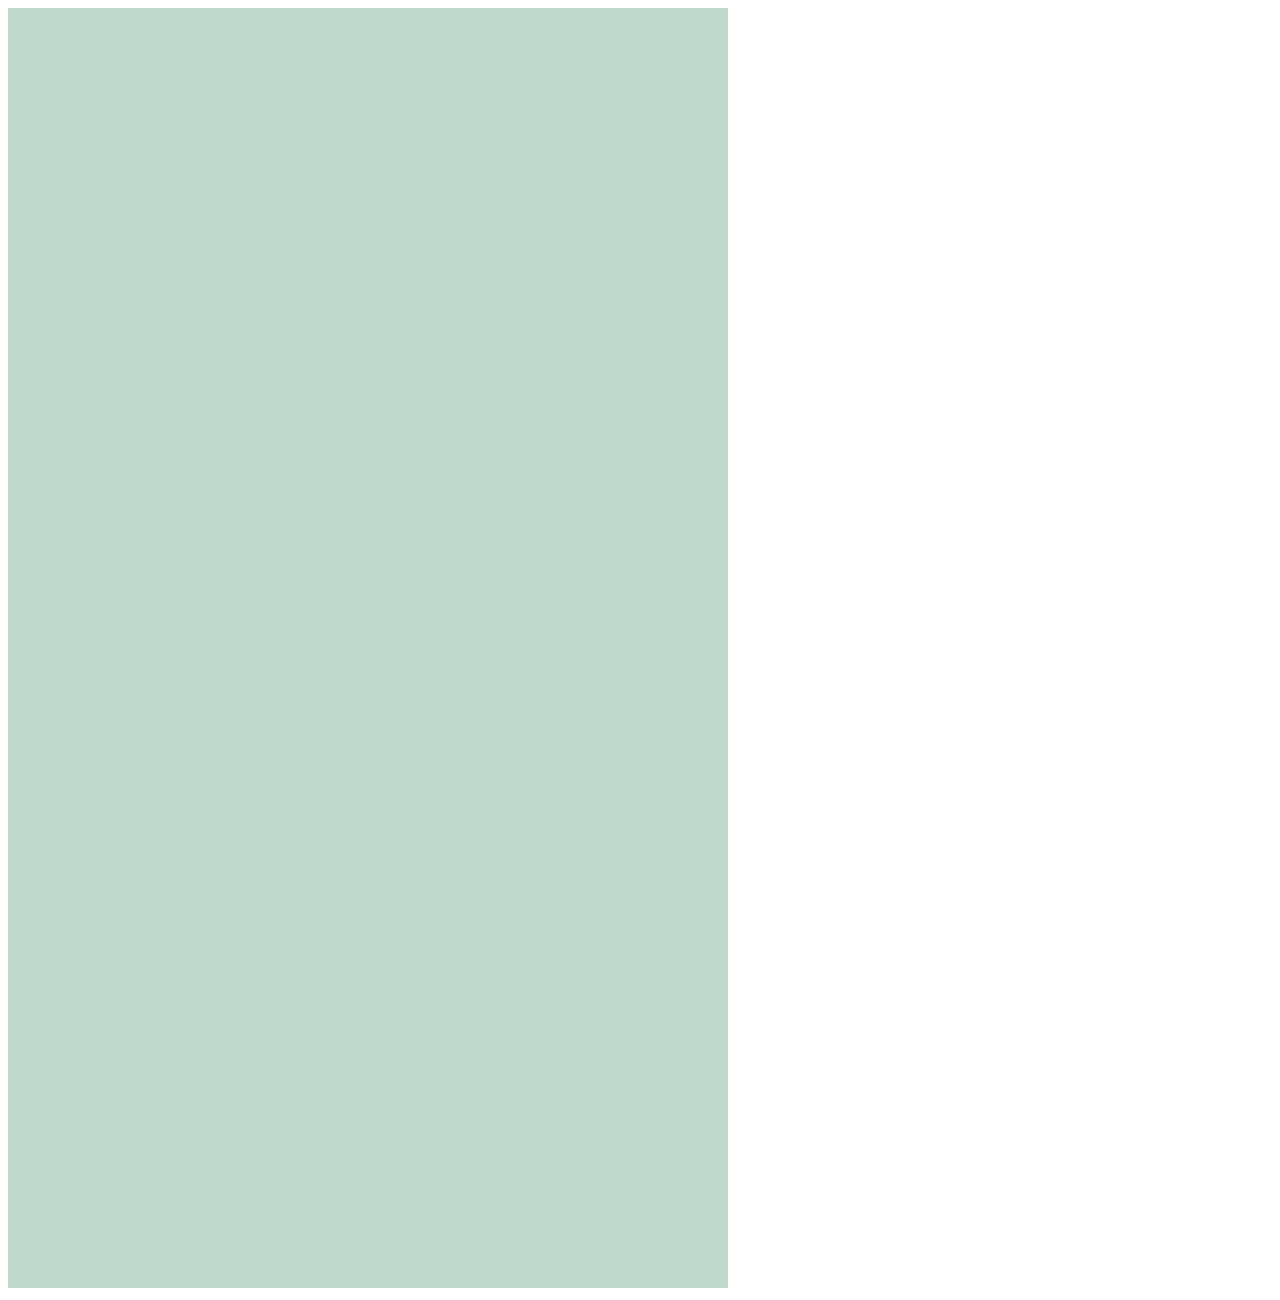
==== SnakeGameTV/index.html @ ba6877d6 "inital" ====
<!DOCTYPE html>
<html>
<head>
    <title></title>
    <link rel="stylesheet" type="text/css" href="css/style.css"/>
    <script src="js/main.js"></script>
</head>
<body>
	<canvas id="gamecanvas" width="720" height="1280"></canvas>
</body>
</html>
---- SnakeGameTV/css/style.css ----
* {
}
body {
    background-color: #ffffff;
}
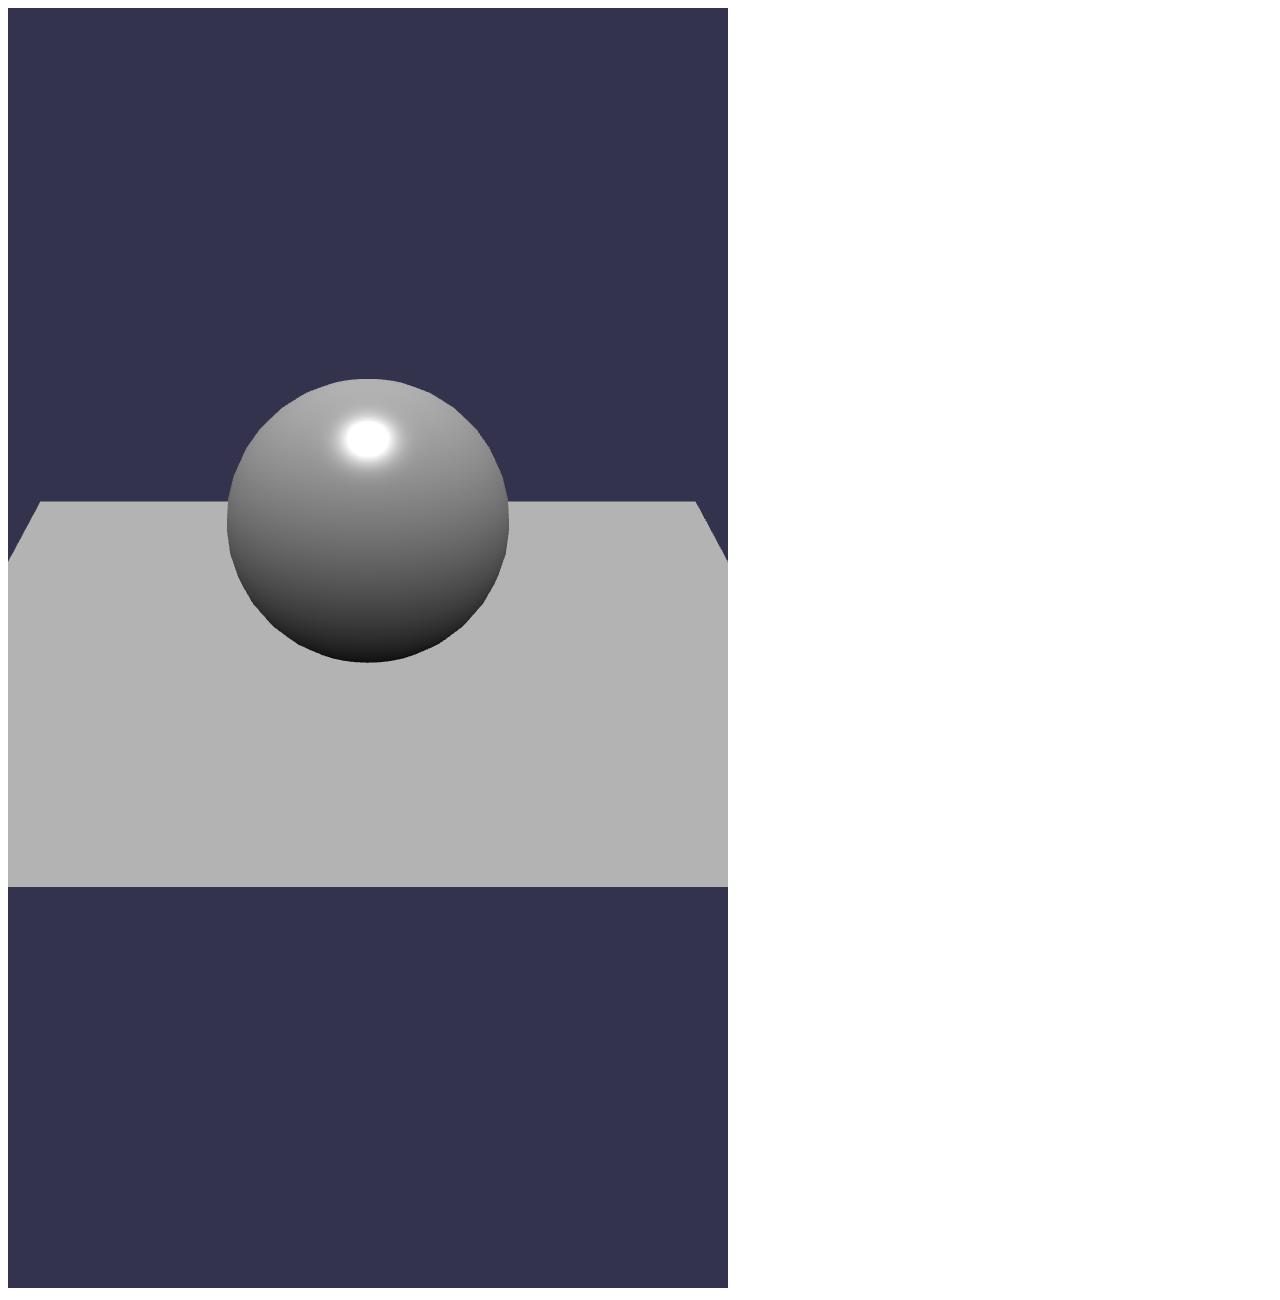
==== commit 48f325e3: "init" ====
--- a/SnakeGameTV/index.html
+++ b/SnakeGameTV/index.html
@@ -3,6 +3,7 @@
 <head>
     <title></title>
     <link rel="stylesheet" type="text/css" href="css/style.css"/>
+    <script src="js/babylon.js"></script>
     <script src="js/main.js"></script>
 </head>
 <body>
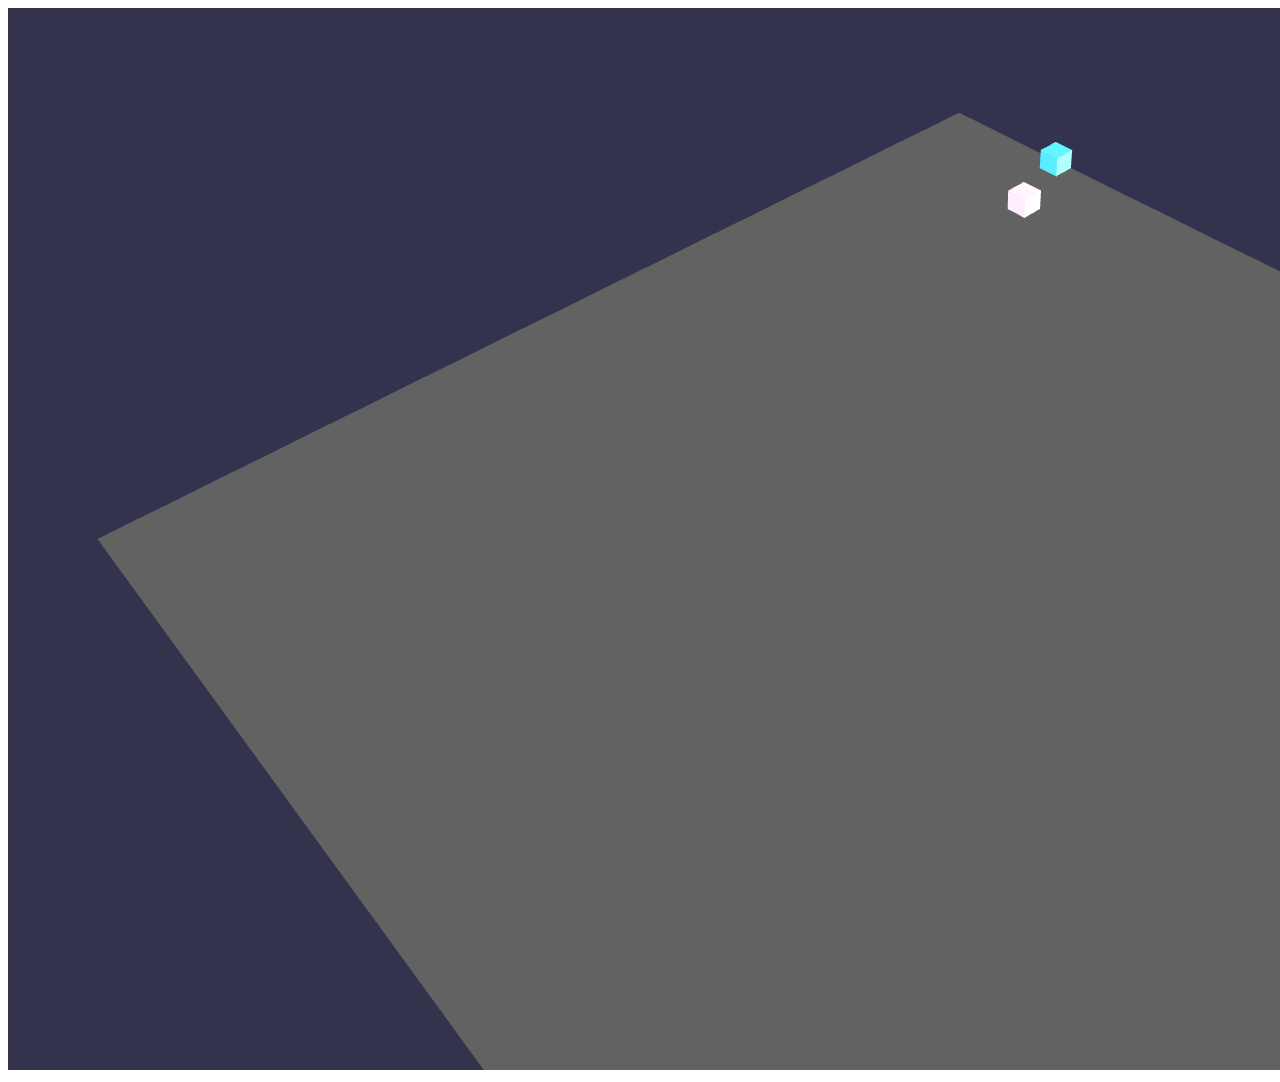
==== commit b994d902: "first block and food block" ====
--- a/SnakeGameTV/index.html
+++ b/SnakeGameTV/index.html
@@ -7,6 +7,6 @@
     <script src="js/main.js"></script>
 </head>
 <body>
-	<canvas id="gamecanvas" width="720" height="1280"></canvas>
+	<canvas id="gamecanvas" width="1902" height="1062"></canvas>
 </body>
 </html>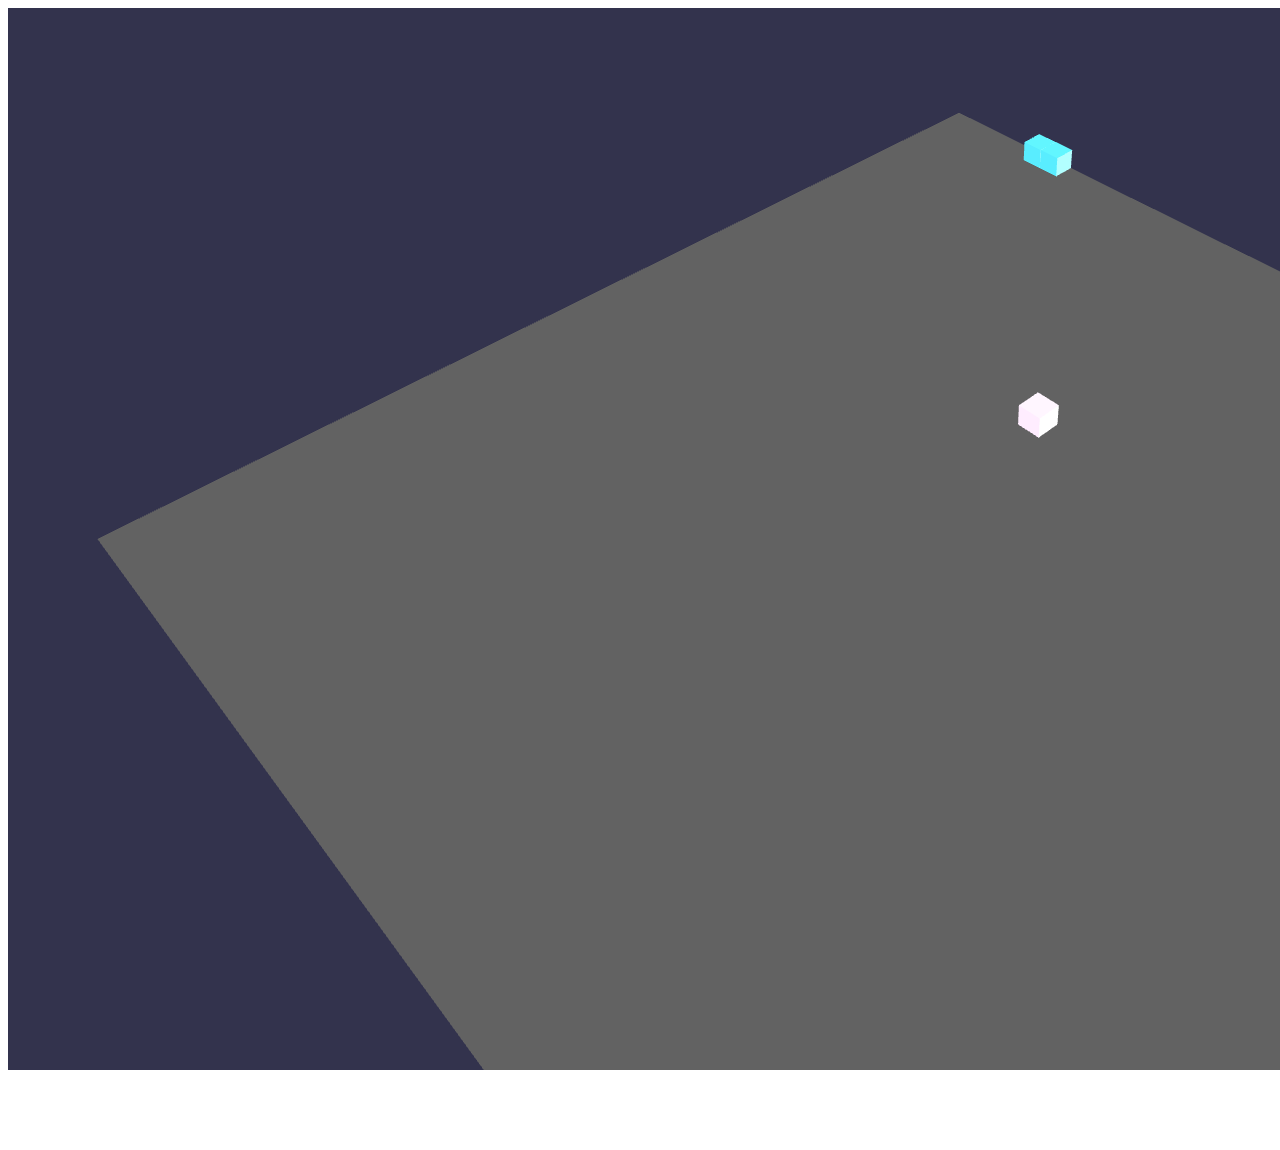
==== commit dee7104a: "try make nework staff" ====
--- a/SnakeGameTV/index.html
+++ b/SnakeGameTV/index.html
@@ -3,10 +3,17 @@
 <head>
     <title></title>
     <link rel="stylesheet" type="text/css" href="css/style.css"/>
+    
+    <script type="text/javascript" src="js/tau/wearable/js/tau.js"></script>
+    <script type="text/javascript" src="js/msf-2.0.21.min.js"></script>
+    
     <script src="js/babylon.js"></script>
     <script src="js/main.js"></script>
 </head>
 <body>
+	<div class="right" hidden>
+		<div class="logs" id="logs"></div>
+	</div>
 	<canvas id="gamecanvas" width="1902" height="1062"></canvas>
 </body>
 </html>--- a/SnakeGameTV/css/style.css
+++ b/SnakeGameTV/css/style.css
@@ -3,3 +3,20 @@
 body {
     background-color: #ffffff;
 }
+
+
+.logs {
+    overflow: auto;
+    height: 1000px;
+    font-family: monospace;
+}
+
+.right {
+    width: 100%;
+    font-size: 0.9em;
+    position:absolute;
+	display:block;
+	padding:50px;
+	top:50px; 
+	left:60px;   
+}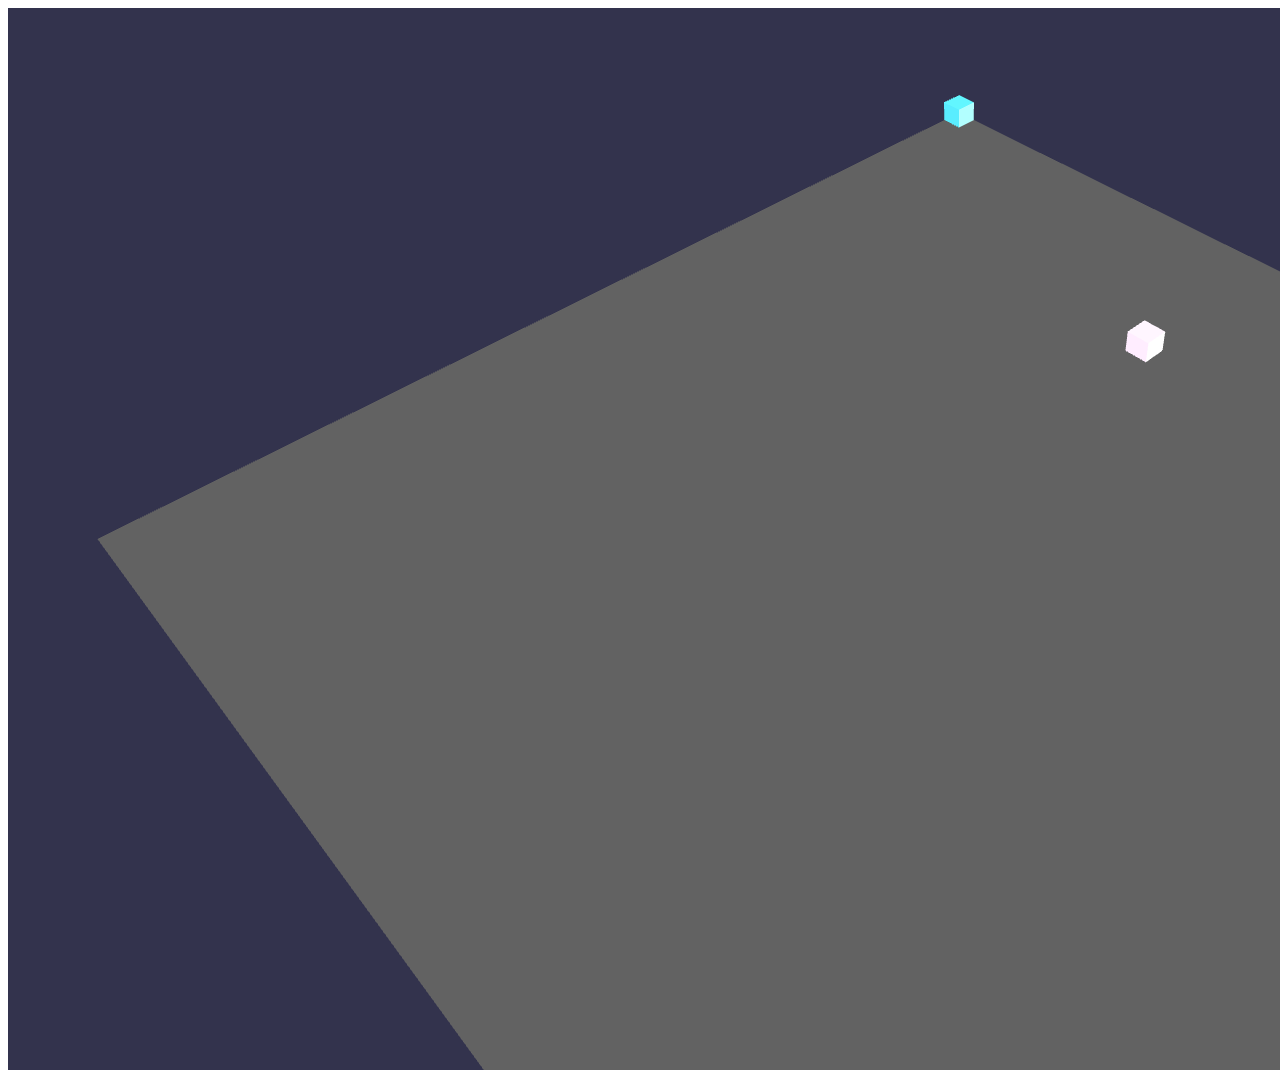
==== commit 2996471c: "minor thngs" ====
--- a/SnakeGameTV/index.html
+++ b/SnakeGameTV/index.html
@@ -4,16 +4,13 @@
     <title></title>
     <link rel="stylesheet" type="text/css" href="css/style.css"/>
     
-    <script type="text/javascript" src="js/tau/wearable/js/tau.js"></script>
+    
     <script type="text/javascript" src="js/msf-2.0.21.min.js"></script>
     
     <script src="js/babylon.js"></script>
     <script src="js/main.js"></script>
 </head>
 <body>
-	<div class="right" hidden>
-		<div class="logs" id="logs"></div>
-	</div>
 	<canvas id="gamecanvas" width="1902" height="1062"></canvas>
 </body>
 </html>--- a/SnakeGameTV/css/style.css
+++ b/SnakeGameTV/css/style.css
@@ -1,22 +1,7 @@
-* {
-}
-body {
-    background-color: #ffffff;
-}
 
 
-.logs {
-    overflow: auto;
-    height: 1000px;
-    font-family: monospace;
-}
 
 .right {
-    width: 100%;
-    font-size: 0.9em;
-    position:absolute;
-	display:block;
-	padding:50px;
-	top:50px; 
-	left:60px;   
-}+   
+    display:none;
+}
